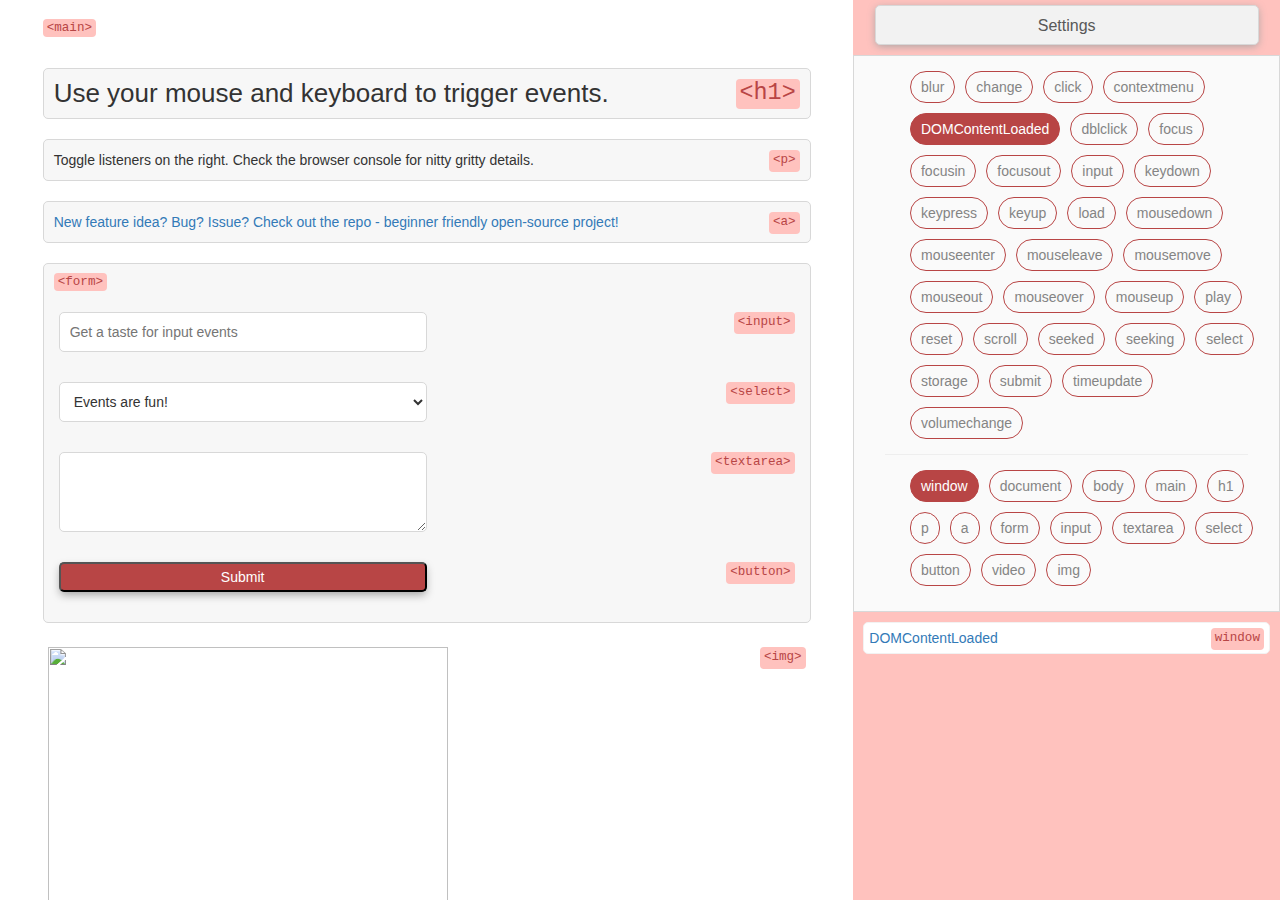
==== index.html @ 0964e0f8 "update file name to index.html" ====
<DOCTYPE html>

    <html>

    <head>
        <meta charset="UTF-8">
        <meta name="viewport" content="width=device-width, initial-scale=1.0">
        <meta http-equiv="X-UA-Compatible" content="IE=edge">
        <!-- Latest compiled and minified CSS -->
        <link rel="stylesheet" href="https://maxcdn.bootstrapcdn.com/bootstrap/3.3.7/css/bootstrap.min.css" integrity="sha384-BVYiiSIFeK1dGmJRAkycuHAHRg32OmUcww7on3RYdg4Va+PmSTsz/K68vbdEjh4u"
            crossorigin="anonymous">

        <!-- Optional theme -->
        <link rel="stylesheet" href="https://maxcdn.bootstrapcdn.com/bootstrap/3.3.7/css/bootstrap-theme.min.css" integrity="sha384-rHyoN1iRsVXV4nD0JutlnGaslCJuC7uwjduW9SVrLvRYooPp2bWYgmgJQIXwl/Sp"
            crossorigin="anonymous">

        <link rel="stylesheet" href="style.css">

        <title>DOM Events</title>

    </head>


    <body>
        <div class="container-fluid">
            <div class="row">

                <div class="col-xs-12 col-sm-8 column">
                    <main>
                        <code>&lt;main&gt;</code>
                        <h1>Use your mouse and keyboard to trigger events.
                            <code class="codeLabel">&lt;h1&gt;</code>
                        </h1>
                        <p>
                            Toggle listeners on the right. Check the browser console for nitty gritty details.
                            <code class="codeLabel">&lt;p&gt;</code>
                        </p>
                        <a href="https://github.com/ryanjyost/dom-events" target="_blank">
                            New feature idea? Bug? Issue? Check out the repo - beginner friendly open-source project!
                            <code class="codeLabel">&lt;a&gt;</code>
                        </a>

                        <form>
                            <code>&lt;form&gt;</code>

                            <section>
                                <input type="text" placeholder="Get a taste for input events">
                                <code class="codeLabel">&lt;input&gt;</code>
                            </section>
                            <section>
                                <select>
                                    <option value="1">Events are fun!</option>
                                    <option value="2">Events are OK, I guess...</option>
                                    <option value="2">F@$# events!</option>
                                </select>
                                <code class="codeLabel">&lt;select&gt;</code>
                            </section>
                            <section>
                                <textarea placeholder=""></textarea>
                                <code class="codeLabel">&lt;textarea&gt;</code>
                            </section>
                            <section>
                                <button type="submit">Submit</button>
                                <code class="codeLabel">&lt;button&gt;</code>
                            </section>


                        </form>

                        <section>
                            <img src="https://i.pinimg.com/736x/81/e2/4c/81e24c8567ce0530fa3fb42f3bcc5ceb--teaching-memes-work-memes.jpg">
                            <code class="codeLabel">&lt;img&gt;</code>
                        </section>
                        <section>
                            <video src="bigbuckbunny.mp4" type="video/mp4" controls></video>
                            <code class="codeLabel">&lt;video&gt;</code>
                        </section>



                    </main>
                </div>

                <div class="col-xs-12 col-sm-4 column eventLogCont">
                    <button id="settingsContainerToggle">Settings</button>
                    <div class="settingsContainer">
                        <!-- <button id="settingsAllOn" class="settingsButton">Select All</button>
                        <button id="settingsAllOff" class="settingsButton">Deselect All</button> -->

                        <ul class="settingsSection" id="eventSettings">
                        </ul>
                        <hr>
                        <ul class="settingsSection" id="targetSettings">
                        </ul>


                    </div>
                    <ul id="eventLog"></ul>
                </div>
            </div>
        </div>


        <!--=============== JavaScript ===============-->
        <script src="handleEvent.js"></script>
        <script src="settings.js"></script>
        <script src="scripts.js"></script>



    </body>

    </html>
---- style.css ----
html {
  background-color: #b84545;
}

body {
  width: 100%;
  margin: auto;
}

@media (min-width: 768px) {
  body {
    height: 100vh;
    overflow: hidden;
  }
}

header {
  height: 5vh;
  background-color: #b84545;
}

.column {
  padding: 0px !important;
}

main {
  overflow: scroll;
  height: 100vh;
  background-color: #fff;
  padding: 20px 5%;
  width: 100%;
}

.codeLabel {
  float: right;
}

code {
  background-color: #ffc2be;
  color: #b84545;
}

section {
  width: 100%;
  display: block;
  padding: 10px 5px;
  margin: 10px 0px;
}

/* Example element styling */

h1 {
  margin-top: 30px;
  border: 1px solid #d8d8d8;
  padding: 10px;
  border-radius: 5px;
  background-color: #f7f7f7;
  font-size: 26px;
}

p {
  margin-top: 20px;
  border: 1px solid #d8d8d8;
  padding: 10px;
  border-radius: 5px;
  background-color: #f7f7f7;
}

main a {
  margin-top: 20px;
  border: 1px solid #d8d8d8;
  padding: 10px;
  border-radius: 5px;
  background-color: #f7f7f7;
  display: block;
  width: 100%;
  margin-bottom: 20px;
  cursor: pointer;
}

form {
  border: 1px solid #d8d8d8;
  border-radius: 5px;
  padding: 10px;
  background-color: #f7f7f7;
  width: 100%;
  display: block;
}

input[type="text"] {
  display: inline-block;
  width: 50%;
  height: 40px;
  padding: 0px 10px;
  border-radius: 5px;
  border: 1px solid #d8d8d8;
}

select {
  display: inline-block;
  width: 50%;
  height: 40px;
  padding: 0px 10px;
  border-radius: 5px;
  border: 1px solid #d8d8d8;
  background-color: #fff;
}

textarea {
  display: inline-block;
  width: 50%;
  height: 80px;
  padding: 0px 10px;
  border-radius: 5px;
  border: 1px solid #d8d8d8;
  background-color: #fff;
}

button {
  display: inline-block;
  width: 50%;
  height: 30px;
  padding: 0px 10px;
  border-radius: 5px;
  color: #fff;
  -webkit-box-shadow: 0px 4px 9px -1px rgba(164, 164, 164, 1);
  -moz-box-shadow: 0px 4px 9px -1px rgba(164, 164, 164, 1);
  box-shadow: 0px 4px 9px -1px rgba(164, 164, 164, 1);
  background-color: #b84545;
}

img {
  width: 400px;
}

video {
  width: 400px;
}

::-webkit-scrollbar {
  display: none;
}

/* Event Log Styling */

.eventLogCont {
  height: 100vh;
  overflow: scroll;
  background-color: #ffc2be;
}

@-webkit-keyframes colorFlash {
  0% {
    -webkit-box-shadow: 0px 4px 9px -1px rgba(164, 164, 164, 1);
    -moz-box-shadow: 0px 4px 9px -1px rgba(164, 164, 164, 1);
    box-shadow: 0px 4px 9px -1px rgba(164, 164, 164, 1);
  }

  100% {
    -webkit-box-shadow: none;
    -moz-box-shadow: none;
    box-shadow: none;
  }
}

.eventItemColorFlash {
  -webkit-animation-name: colorFlash;
  -webkit-animation-duration: 1500ms;
  -webkit-animation-iteration-count: 1;
  -webkit-animation-timing-function: ease-in-out;
}

#eventLog {
  list-style-type: none;
  padding: 10px;
  background-color: #ffc2be;
}

#eventLog li {
  background-color: #fff;
  margin-bottom: 10px;
  padding: 5px;
  border-radius: 5px;
  border: 1px solid #f2f2f2;
}

.eventCounterLabel {
  display: none;
  background-color: #f2f2f2;
  padding: 2px 5px;
  margin: 0px 5px;
  border-radius: 100px;
  font-size: 11px;
  color: #585858;
}

/* Filter Lists */

#settingsContainerToggle {
  color: #585858;
  cursor: pointer;
  display: block;
  text-align: center;
  background-color: #f2f2f2;
  height: 40px;
  line-height: 40px;
  font-size: 16px;
  margin: auto;
  border: 1px solid #d8d8d8;
  width: 90%;
  border-radius: 5px;
  margin-top: 5px;
  margin-bottom: 10px;
  -webkit-box-shadow: 0px 2px 9px -1px rgba(164, 164, 164, 1);
  -moz-box-shadow: 0px 2px 9px -1px rgba(164, 164, 164, 1);
  box-shadow: 0px 2px 9px -1px rgba(164, 164, 164, 1);
}

#settingsContainerToggle:hover {
  background-color: #f7f7f7;
}

#settingsContainerToggle:focus {
  outline: none !important;
}

.settingsContainer {
  background-color: #fafafa;
  border: 1px solid #d8d8d8;
  padding: 10px 2.5%;
  display: block;
}

.settingsButton {
  display: inline-block;
  width: 40%;
  margin: 0px 4%;
  background-color: #f2f2f2;
  color: #a4a4a4;
  border: none;
  -webkit-box-shadow: 0px 2px 6px -1px rgba(164, 164, 164, 1);
  -moz-box-shadow: 0px 2px 6px -1px rgba(164, 164, 164, 1);
  box-shadow: 0px 2px 6px -1px rgba(164, 164, 164, 1);
}

.settingsButton:hover {
  background-color: #f7f7f7;
}

hr {
  width: 90%;
  margin: auto;
  margin-top: 10px;
  margin-bottom: 10px;
}

.settingsSection {
  list-style-type: none;
}

.toggleButton {
  display: inline-block;
  border: 1px solid #b84545;
  padding: 5px 10px;
  margin: 5px 5px;
  border-radius: 150px;
  color: #848484;
}

.toggleButton:hover {
  background-color: #fff;
  cursor: pointer;
}

.active {
  color: #fff !important;
  background-color: #b84545 !important;
}

.active:hover {
  background-color: #b84545 !important;
}
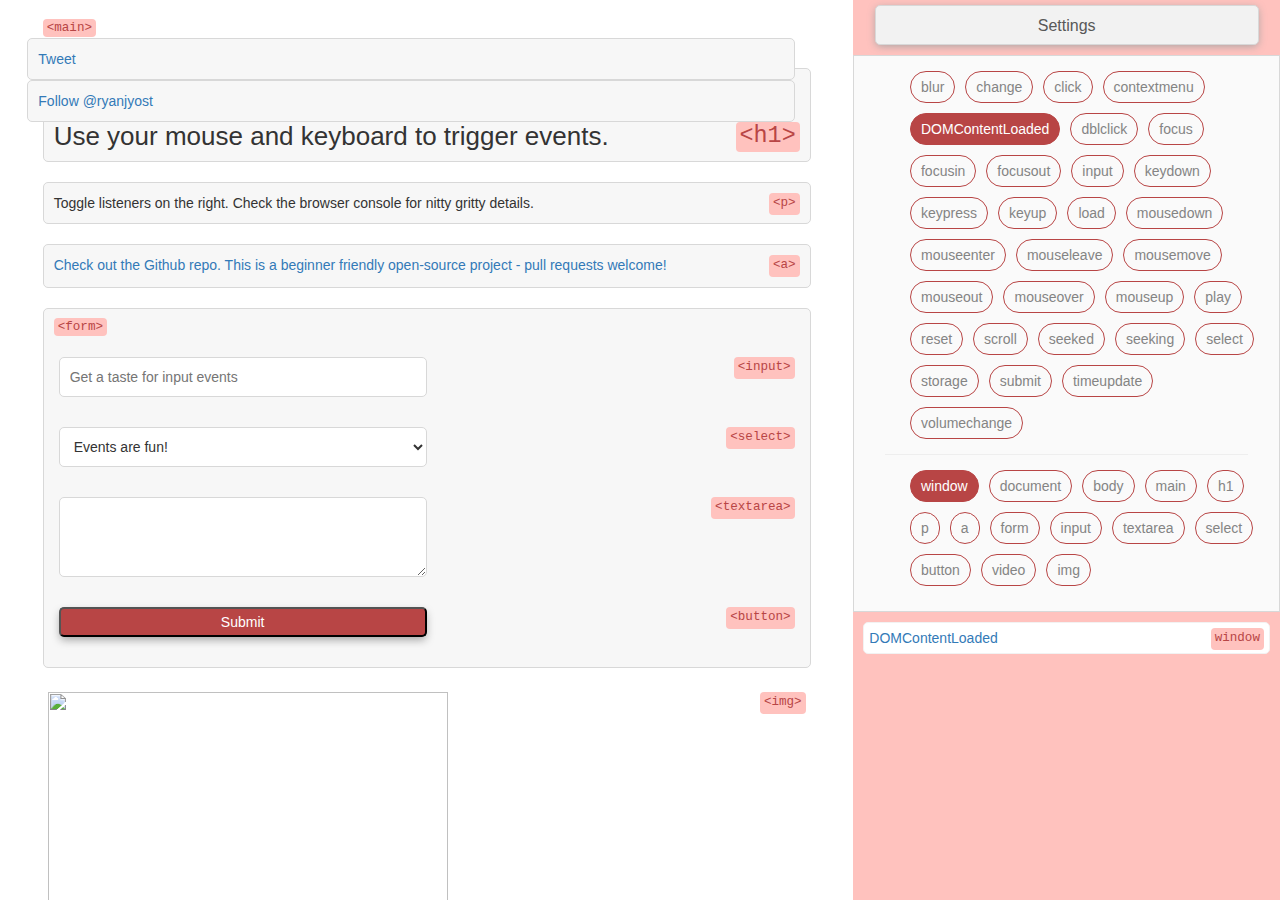
==== commit 1a42f33f: "add tweet buttons" ====
--- a/index.html
+++ b/index.html
@@ -6,6 +6,26 @@
         <meta charset="UTF-8">
         <meta name="viewport" content="width=device-width, initial-scale=1.0">
         <meta http-equiv="X-UA-Compatible" content="IE=edge">
+
+        <!-- General Meta -->
+        <title>DOM Events Playground</title>
+        <meta name="description" content="Learn about DOM events by experimenting with the real thing.">
+
+        <!-- og data -->
+        <meta property="og:url" content="https://ryanjyost.github.io/dom-events/">
+        <meta property="og:site_name" content="DOM Events Playground">
+        <meta property="og:type" content="website">
+        <meta property="og:title" content="DOM Events Playground">
+        <meta property="og:description" content="Learn about DOM events by experimenting with the real thing.">
+        <meta property="og:image" content="https://ryanjyost.github.io/dom-events/preview.png">
+
+        <!-- twitter -->
+        <meta name="twitter:card" content="summary">
+        <meta name="twitter:site" content="@ryanjyost">
+        <meta name="twitter:title" content="DOM Events Playground">
+        <meta name="twitter:description" content="Learn about DOM events by experimenting with the real thing.">
+        <meta name="twitter:image" content="https://ryanjyost.github.io/dom-events/preview.png">
+
         <!-- Latest compiled and minified CSS -->
         <link rel="stylesheet" href="https://maxcdn.bootstrapcdn.com/bootstrap/3.3.7/css/bootstrap.min.css" integrity="sha384-BVYiiSIFeK1dGmJRAkycuHAHRg32OmUcww7on3RYdg4Va+PmSTsz/K68vbdEjh4u"
             crossorigin="anonymous">
@@ -28,6 +48,13 @@
                 <div class="col-xs-12 col-sm-8 column">
                     <main>
                         <code>&lt;main&gt;</code>
+                        <a href="https://twitter.com/share?ref_src=twsrc%5Etfw" class="twitter-share-button" data-text="Check out this awesome tool for experimenting with DOM events!"
+                            data-url="http://domevents.info/" data-related="ryanjyost" data-show-count="false">Tweet</a>
+                        <script async src="https://platform.twitter.com/widgets.js" charset="utf-8"></script>
+                        <a href="https://twitter.com/ryanjyost?ref_src=twsrc%5Etfw" class="twitter-follow-button" data-show-count="false">Follow @ryanjyost</a>
+                        <script async src="https://platform.twitter.com/widgets.js" charset="utf-8"></script>
+
+
                         <h1>Use your mouse and keyboard to trigger events.
                             <code class="codeLabel">&lt;h1&gt;</code>
                         </h1>
@@ -36,7 +63,7 @@
                             <code class="codeLabel">&lt;p&gt;</code>
                         </p>
                         <a href="https://github.com/ryanjyost/dom-events" target="_blank">
-                            New feature idea? Bug? Issue? Check out the repo - beginner friendly open-source project!
+                            Check out the Github repo. This is a beginner friendly open-source project - pull requests welcome!
                             <code class="codeLabel">&lt;a&gt;</code>
                         </a>
 
--- a/style.css
+++ b/style.css
@@ -31,6 +31,12 @@
   width: 100%;
 }
 
+.twitter-share-button,
+.twitter-follow-button {
+  float: right;
+  margin: 0px 2%;
+}
+
 .codeLabel {
   float: right;
 }
@@ -67,15 +73,15 @@
 }
 
 main a {
-  margin-top: 20px;
-  border: 1px solid #d8d8d8;
-  padding: 10px;
-  border-radius: 5px;
-  background-color: #f7f7f7;
-  display: block;
-  width: 100%;
+  margin-top: 10px;
   margin-bottom: 20px;
-  cursor: pointer;
+  border: 1px solid #d8d8d8;
+  padding: 10px;
+  border-radius: 5px;
+  background-color: #f7f7f7;
+  display: inline-block;
+  width: 100%;
+  margin: pointer;
 }
 
 form {
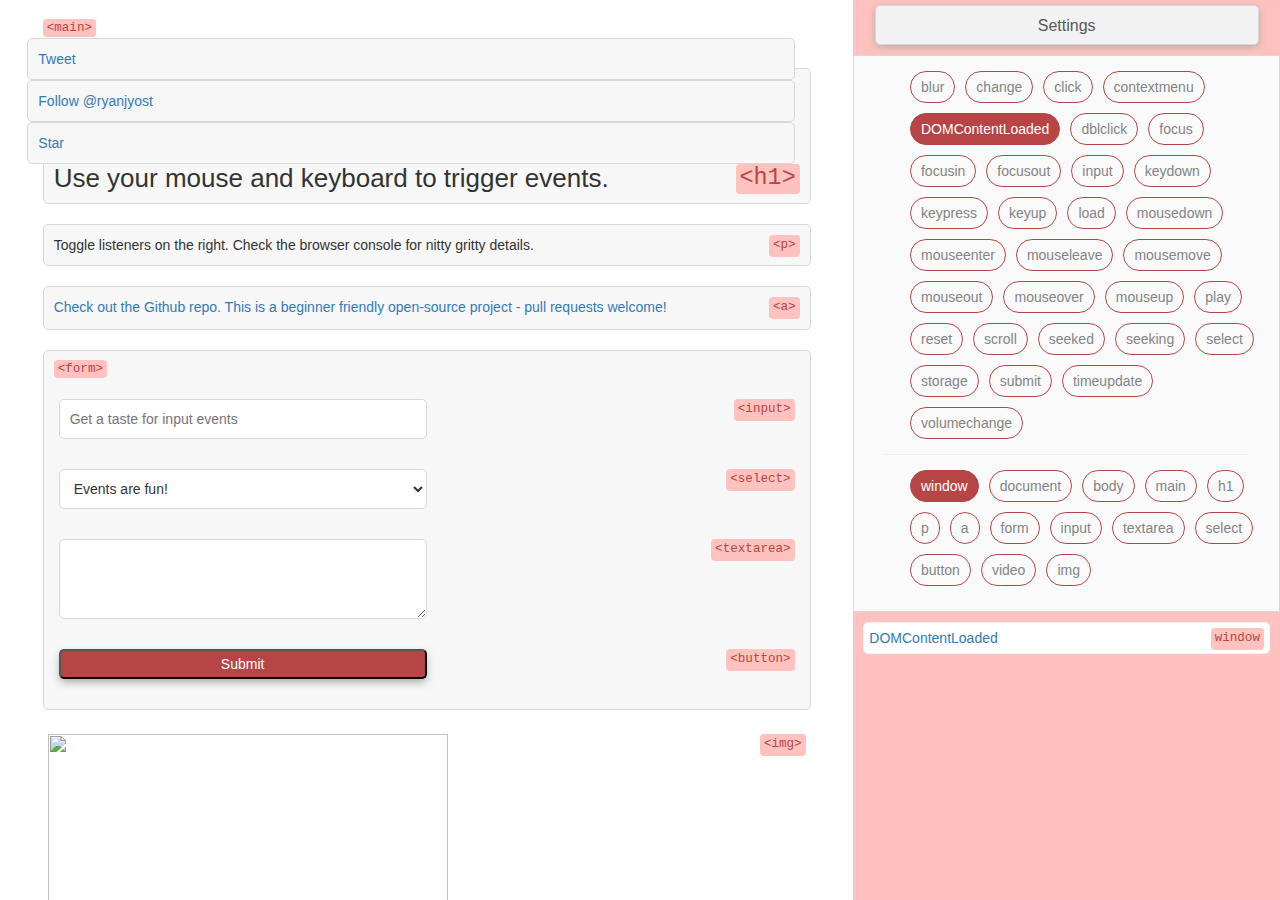
==== commit 74d672f3: "add github btn" ====
--- a/index.html
+++ b/index.html
@@ -1,8 +1,17 @@
 <DOCTYPE html>
-
     <html>
 
     <head>
+        <!-- Global site tag (gtag.js) - Google Analytics -->
+        <script async src="https://www.googletagmanager.com/gtag/js?id=UA-97014671-3"></script>
+        <script>
+            window.dataLayer = window.dataLayer || [];
+            function gtag() { dataLayer.push(arguments); }
+            gtag('js', new Date());
+
+            gtag('config', 'UA-97014671-3');
+        </script>
+
         <meta charset="UTF-8">
         <meta name="viewport" content="width=device-width, initial-scale=1.0">
         <meta http-equiv="X-UA-Compatible" content="IE=edge">
@@ -44,16 +53,15 @@
     <body>
         <div class="container-fluid">
             <div class="row">
-
                 <div class="col-xs-12 col-sm-8 column">
                     <main>
                         <code>&lt;main&gt;</code>
                         <a href="https://twitter.com/share?ref_src=twsrc%5Etfw" class="twitter-share-button" data-text="Check out this awesome tool for experimenting with DOM events!"
                             data-url="http://domevents.info/" data-related="ryanjyost" data-show-count="false">Tweet</a>
-                        <script async src="https://platform.twitter.com/widgets.js" charset="utf-8"></script>
+
                         <a href="https://twitter.com/ryanjyost?ref_src=twsrc%5Etfw" class="twitter-follow-button" data-show-count="false">Follow @ryanjyost</a>
-                        <script async src="https://platform.twitter.com/widgets.js" charset="utf-8"></script>
 
+                        <a class="github-button" href="https://github.com/ryanjyost/dom-events" data-icon="octicon-star" data-show-count="true" aria-label="Star ryanjyost/dom-events on GitHub">Star</a>
 
                         <h1>Use your mouse and keyboard to trigger events.
                             <code class="codeLabel">&lt;h1&gt;</code>
@@ -102,25 +110,17 @@
                             <video src="bigbuckbunny.mp4" type="video/mp4" controls></video>
                             <code class="codeLabel">&lt;video&gt;</code>
                         </section>
-
-
-
                     </main>
                 </div>
 
                 <div class="col-xs-12 col-sm-4 column eventLogCont">
                     <button id="settingsContainerToggle">Settings</button>
                     <div class="settingsContainer">
-                        <!-- <button id="settingsAllOn" class="settingsButton">Select All</button>
-                        <button id="settingsAllOff" class="settingsButton">Deselect All</button> -->
-
                         <ul class="settingsSection" id="eventSettings">
                         </ul>
                         <hr>
                         <ul class="settingsSection" id="targetSettings">
                         </ul>
-
-
                     </div>
                     <ul id="eventLog"></ul>
                 </div>
@@ -132,8 +132,9 @@
         <script src="handleEvent.js"></script>
         <script src="settings.js"></script>
         <script src="scripts.js"></script>
-
-
+        <script async defer src="https://buttons.github.io/buttons.js"></script>
+        <script async src="https://platform.twitter.com/widgets.js" charset="utf-8"></script>
+        <script async src="https://platform.twitter.com/widgets.js" charset="utf-8"></script>
 
     </body>
 
--- a/style.css
+++ b/style.css
@@ -32,7 +32,8 @@
 }
 
 .twitter-share-button,
-.twitter-follow-button {
+.twitter-follow-button,
+.github-button {
   float: right;
   margin: 0px 2%;
 }
